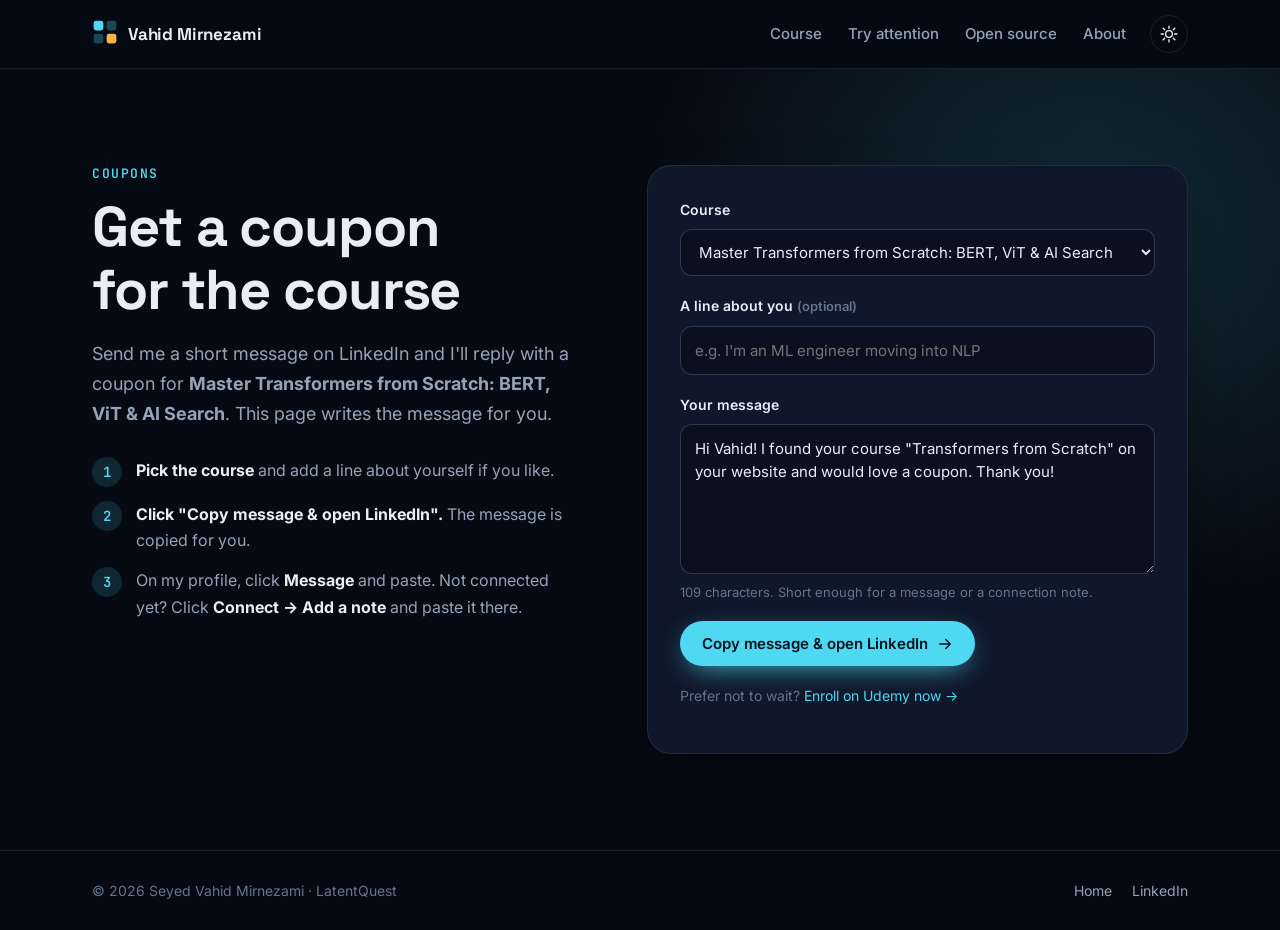
==== coupon/index.html @ b91e7490 "Make courses data-driven, use the referral link, and add a coupon request page" ====
<!doctype html>
<html lang="en" data-theme="dark">
<head>
  <meta charset="utf-8">
  <meta name="viewport" content="width=device-width, initial-scale=1">
  <title>Get a Coupon · Vahid Mirnezami</title>
  <meta name="description" content="Request a coupon for Master Transformers from Scratch: BERT, ViT & AI Search. Send Vahid a quick message on LinkedIn.">
  <link rel="canonical" href="https://seyedvahidmirnezami.github.io/coupon/">
  <meta property="og:type" content="website">
  <meta property="og:url" content="https://seyedvahidmirnezami.github.io/coupon/">
  <meta property="og:title" content="Get a coupon for Transformers from Scratch">
  <meta property="og:description" content="Send a quick message on LinkedIn and get a coupon for the course.">
  <meta property="og:image" content="https://seyedvahidmirnezami.github.io/assets/img/og-cover.jpg">
  <meta name="twitter:card" content="summary_large_image">
  <link rel="icon" href="../assets/img/favicon.svg" type="image/svg+xml">
  <link rel="preconnect" href="https://fonts.googleapis.com">
  <link rel="preconnect" href="https://fonts.gstatic.com" crossorigin>
  <link href="https://fonts.googleapis.com/css2?family=Inter:wght@400;500;600;700&family=JetBrains+Mono:wght@400;600&family=Space+Grotesk:wght@500;600;700&display=swap" rel="stylesheet">
  <link rel="stylesheet" href="../assets/css/style.css">
  <script>
    try {
      const saved = localStorage.getItem("theme");
      if (saved === "light" || saved === "dark") document.documentElement.dataset.theme = saved;
    } catch (e) {}
  </script>
</head>
<body>
  <header class="nav is-scrolled">
    <div class="container nav__inner">
      <a class="brand" href="../" aria-label="Home">
        <span class="brand__mark" aria-hidden="true">
          <svg viewBox="0 0 32 32"><rect x="2" y="2" width="12" height="12" rx="3"/><rect x="18" y="2" width="12" height="12" rx="3" class="dim"/><rect x="2" y="18" width="12" height="12" rx="3" class="dim"/><rect x="18" y="18" width="12" height="12" rx="3" class="hot"/></svg>
        </span>
        <span class="brand__text">Vahid Mirnezami</span>
      </a>
      <nav class="nav__links" aria-label="Primary">
        <a href="../#course">Course</a>
        <a href="../#demo">Try attention</a>
        <a href="../#code">Open source</a>
        <a href="../#about">About</a>
      </nav>
      <div class="nav__actions">
        <button class="icon-btn" id="theme-toggle" type="button" aria-label="Switch color theme">
          <svg class="icon-sun" viewBox="0 0 24 24" aria-hidden="true"><circle cx="12" cy="12" r="4.5"/><path d="M12 1.5v3M12 19.5v3M4.2 4.2l2.1 2.1M17.7 17.7l2.1 2.1M1.5 12h3M19.5 12h3M4.2 19.8l2.1-2.1M17.7 6.3l2.1-2.1"/></svg>
          <svg class="icon-moon" viewBox="0 0 24 24" aria-hidden="true"><path d="M20.5 14.5A8.5 8.5 0 0 1 9.5 3.5a8.5 8.5 0 1 0 11 11z"/></svg>
        </button>
      </div>
    </div>
  </header>

  <main class="coupon">
    <div class="container coupon__inner">
      <div>
        <p class="kicker">Coupons</p>
        <h1>Get a coupon for the course</h1>
        <p class="section__lead">Send me a short message on LinkedIn and I'll reply with a coupon for <strong id="course-name">the course</strong>. This page writes the message for you.</p>
        <ol class="steps">
          <li><span><strong>Pick the course</strong> and add a line about yourself if you like.</span></li>
          <li><span><strong>Click "Copy message &amp; open LinkedIn".</strong> The message is copied for you.</span></li>
          <li><span>On my profile, click <strong>Message</strong> and paste. Not connected yet? Click <strong>Connect → Add a note</strong> and paste it there.</span></li>
        </ol>
      </div>

      <form class="form-card" id="coupon-form" novalidate>
        <div class="field">
          <label for="course">Course</label>
          <select id="course"></select>
        </div>
        <div class="field">
          <label for="about">A line about you <span class="field__hint">(optional)</span></label>
          <input id="about" type="text" maxlength="120" placeholder="e.g. I'm an ML engineer moving into NLP">
        </div>
        <div class="field">
          <label for="message">Your message</label>
          <textarea id="message" spellcheck="true"></textarea>
          <span class="field__hint" id="count"></span>
        </div>
        <div class="form-card__actions">
          <button class="btn btn--primary" type="submit">
            Copy message &amp; open LinkedIn
            <svg viewBox="0 0 24 24" aria-hidden="true"><path d="M5 12h14M13 6l6 6-6 6"/></svg>
          </button>
          <span class="toast" id="toast" role="status" aria-live="polite"></span>
        </div>
        <p class="coupon__alt">Prefer not to wait? <a id="enroll-link" href="#" target="_blank" rel="noopener">Enroll on Udemy now →</a></p>
      </form>
    </div>
  </main>

  <footer class="footer">
    <div class="container footer__inner">
      <p>© <span id="year"></span> Seyed Vahid Mirnezami · LatentQuest</p>
      <nav aria-label="Footer">
        <a href="../">Home</a>
        <a id="footer-linkedin" href="https://www.linkedin.com/in/seyedvahidmirnezami" target="_blank" rel="noopener">LinkedIn</a>
      </nav>
    </div>
  </footer>

  <script src="../assets/data/site.js"></script>
  <script>
    (() => {
      "use strict";
      const SITE = window.SITE;
      const $ = (s) => document.querySelector(s);
      const root = document.documentElement;
      $("#theme-toggle").addEventListener("click", () => {
        const next = root.dataset.theme === "dark" ? "light" : "dark";
        root.dataset.theme = next;
        try { localStorage.setItem("theme", next); } catch (e) {}
      });
      $("#year").textContent = new Date().getFullYear();
      $("#footer-linkedin").href = SITE.owner.linkedin;

      // LinkedIn connection notes are limited to about 200 characters,
      // so the default message stays short enough to fit one.
      const NOTE_LIMIT = 200;
      const live = SITE.courses.filter((c) => c.status !== "soon");
      const params = new URLSearchParams(location.search);
      const initial = live.find((c) => c.slug === params.get("course")) || live.find((c) => c.featured) || live[0];

      const select = $("#course"), about = $("#about"), message = $("#message"), count = $("#count");
      select.innerHTML = live.map((c) => `<option value="${c.slug}">${c.title}</option>`).join("");
      select.value = initial.slug;

      let edited = false;
      const current = () => live.find((c) => c.slug === select.value);
      const compose = () => {
        const c = current();
        const extra = about.value.trim();
        return `Hi ${SITE.owner.firstName}! I found your course "${c.shortTitle || c.title}" on your website and would love a coupon.` +
          (extra ? ` ${extra.replace(/[.!]*$/, ".")}` : "") + " Thank you!";
      };
      const updateCount = () => {
        const n = message.value.length;
        count.textContent = n > NOTE_LIMIT
          ? `${n} characters. That's fine for a message, but too long for a connection note (about ${NOTE_LIMIT}).`
          : `${n} characters. Short enough for a message or a connection note.`;
      };
      const refresh = () => {
        const c = current();
        $("#course-name").textContent = c.title;
        $("#enroll-link").href = c.url;
        if (!edited) message.value = compose();
        updateCount();
      };
      select.addEventListener("change", () => { history.replaceState(null, "", `?course=${select.value}`); refresh(); });
      about.addEventListener("input", refresh);
      message.addEventListener("input", () => { edited = true; updateCount(); });
      refresh();

      $("#coupon-form").addEventListener("submit", async (e) => {
        e.preventDefault();
        const toast = $("#toast");
        // Open LinkedIn first so pop-up blockers treat it as part of the click.
        // ("noopener" would make window.open return null, so detach the opener by hand.)
        const tab = window.open(SITE.owner.linkedin, "_blank");
        if (tab) tab.opener = null;
        try {
          await navigator.clipboard.writeText(message.value);
          toast.textContent = "Copied! Paste it into a LinkedIn message.";
        } catch (err) {
          message.select();
          toast.textContent = "Select the message above and copy it, then paste it on LinkedIn.";
        }
        if (!tab) location.href = SITE.owner.linkedin;
      });
    })();
  </script>
</body>
</html>
---- assets/css/style.css ----
/* ---------- Tokens ---------- */
:root {
  --font-body: "Inter", system-ui, -apple-system, "Segoe UI", sans-serif;
  --font-head: "Space Grotesk", var(--font-body);
  --font-mono: "JetBrains Mono", ui-monospace, SFMono-Regular, Menlo, monospace;

  --radius-sm: 10px;
  --radius: 16px;
  --radius-lg: 24px;
  --container: 1160px;
  --gutter: clamp(16px, 4vw, 32px);
  --ease: cubic-bezier(.2, .7, .2, 1);
}

:root[data-theme="dark"] {
  --bg: #060a13;
  --bg-alt: #0a1020;
  --surface: #0f172a;
  --surface-2: #131d35;
  --border: rgba(148, 163, 184, .14);
  --border-strong: rgba(148, 163, 184, .28);
  --text: #e8eef8;
  --muted: #94a3b8;
  --faint: #64748b;
  --cyan: #4fd8f2;
  --cyan-ink: #04121a;
  --amber: #f6b445;
  --violet: #a78bfa;
  --cell-low: #0f1b33;
  --shadow: 0 20px 60px -20px rgba(0, 0, 0, .65);
  --glow-a: rgba(79, 216, 242, .16);
  --glow-b: rgba(246, 180, 69, .10);
  color-scheme: dark;
}

:root[data-theme="light"] {
  --bg: #f6f8fc;
  --bg-alt: #eef2f9;
  --surface: #ffffff;
  --surface-2: #f3f6fb;
  --border: rgba(15, 23, 42, .10);
  --border-strong: rgba(15, 23, 42, .20);
  --text: #0b1220;
  --muted: #475569;
  --faint: #64748b;
  --cyan: #0b8fb3;
  --cyan-ink: #ffffff;
  --amber: #b86e00;
  --violet: #6d4fd8;
  --cell-low: #e6edf7;
  --shadow: 0 20px 50px -24px rgba(15, 23, 42, .25);
  --glow-a: rgba(11, 143, 179, .12);
  --glow-b: rgba(184, 110, 0, .08);
  color-scheme: light;
}

/* ---------- Base ---------- */
*, *::before, *::after { box-sizing: border-box; }
html { scroll-behavior: smooth; scroll-padding-top: 80px; -webkit-text-size-adjust: 100%; }
body {
  margin: 0;
  background: var(--bg);
  color: var(--text);
  font: 400 16px/1.65 var(--font-body);
  -webkit-font-smoothing: antialiased;
  overflow-x: hidden;
}
img { max-width: 100%; display: block; }
a { color: var(--cyan); text-decoration: none; }
a:hover { text-decoration: underline; text-underline-offset: 3px; }
h1, h2, h3 { font-family: var(--font-head); letter-spacing: -.02em; line-height: 1.12; margin: 0; }
p { margin: 0 0 1em; }
code { font-family: var(--font-mono); font-size: .88em; padding: .1em .35em; border-radius: 6px; background: var(--surface-2); border: 1px solid var(--border); }
:focus-visible { outline: 2px solid var(--cyan); outline-offset: 3px; border-radius: 6px; }

.container { width: 100%; max-width: var(--container); margin: 0 auto; padding: 0 var(--gutter); }
.skip-link { position: absolute; left: -999px; top: 8px; background: var(--surface); padding: 8px 14px; border-radius: 8px; z-index: 100; }
.skip-link:focus { left: 8px; }

/* ---------- Buttons ---------- */
.btn {
  display: inline-flex; align-items: center; gap: .55em;
  padding: .82em 1.35em; border-radius: 999px;
  font: 600 15px/1 var(--font-body); white-space: nowrap;
  border: 1px solid transparent; cursor: pointer;
  transition: transform .2s var(--ease), box-shadow .2s var(--ease), background .2s, border-color .2s;
}
.btn:hover { text-decoration: none; transform: translateY(-1px); }
.btn svg { width: 18px; height: 18px; fill: none; stroke: currentColor; stroke-width: 2; stroke-linecap: round; stroke-linejoin: round; }
.btn--primary { background: var(--cyan); color: var(--cyan-ink); box-shadow: 0 8px 28px -10px var(--cyan); }
.btn--primary:hover { box-shadow: 0 12px 34px -10px var(--cyan); }
.btn--ghost { color: var(--text); border-color: var(--border-strong); background: color-mix(in srgb, var(--surface) 60%, transparent); }
.btn--ghost:hover { border-color: var(--cyan); }
.btn--sm { padding: .6em 1.05em; font-size: 14px; }

.icon-btn {
  width: 38px; height: 38px; display: grid; place-items: center;
  border-radius: 50%; border: 1px solid var(--border); background: transparent; color: var(--text); cursor: pointer;
}
.icon-btn:hover { border-color: var(--border-strong); }
.icon-btn svg { width: 18px; height: 18px; fill: none; stroke: currentColor; stroke-width: 1.8; stroke-linecap: round; }
:root[data-theme="dark"] .icon-moon, :root[data-theme="light"] .icon-sun { display: none; }

/* ---------- Nav ---------- */
.nav {
  position: sticky; top: 0; z-index: 50;
  backdrop-filter: saturate(160%) blur(14px); -webkit-backdrop-filter: saturate(160%) blur(14px);
  background: color-mix(in srgb, var(--bg) 72%, transparent);
  border-bottom: 1px solid transparent; transition: border-color .3s;
}
.nav.is-scrolled { border-bottom-color: var(--border); }
.nav__inner { display: flex; align-items: center; gap: 24px; height: 68px; }
.brand { display: flex; align-items: center; gap: 10px; color: var(--text); font: 700 17px var(--font-head); letter-spacing: -.01em; }
.brand:hover { text-decoration: none; }
.brand__mark svg { width: 26px; height: 26px; fill: var(--cyan); }
.brand__mark .dim { fill: color-mix(in srgb, var(--cyan) 30%, transparent); }
.brand__mark .hot { fill: var(--amber); }
.nav__links { display: flex; gap: 26px; margin-left: auto; }
.nav__links a { color: var(--muted); font-size: 15px; font-weight: 500; }
.nav__links a:hover { color: var(--text); text-decoration: none; }
.nav__actions { display: flex; align-items: center; gap: 12px; }

/* ---------- Hero ---------- */
.hero { position: relative; padding: clamp(56px, 9vw, 120px) 0 clamp(64px, 9vw, 112px); overflow: hidden; }
.hero__canvas { position: absolute; inset: 0; width: 100%; height: 100%; opacity: .55; mask-image: radial-gradient(ellipse 80% 75% at 70% 40%, #000 30%, transparent 75%); -webkit-mask-image: radial-gradient(ellipse 80% 75% at 70% 40%, #000 30%, transparent 75%); }
.hero__glow { position: absolute; inset: -20% -10% auto auto; width: 70%; height: 120%; background: radial-gradient(closest-side, var(--glow-a), transparent), radial-gradient(closest-side at 30% 70%, var(--glow-b), transparent); pointer-events: none; }
.hero__inner { position: relative; display: grid; grid-template-columns: 1.25fr .85fr; gap: clamp(32px, 5vw, 64px); align-items: center; }
.eyebrow { display: inline-flex; align-items: center; gap: 10px; font-size: 14px; font-weight: 500; color: var(--muted); padding: 6px 14px 6px 10px; border: 1px solid var(--border); border-radius: 999px; background: color-mix(in srgb, var(--surface) 70%, transparent); margin-bottom: 26px; }
.dot { width: 8px; height: 8px; border-radius: 50%; background: var(--amber); box-shadow: 0 0 0 4px color-mix(in srgb, var(--amber) 22%, transparent); }
.hero h1 { font-size: clamp(44px, 7vw, 84px); font-weight: 700; margin-bottom: 24px; }
.grad { background: linear-gradient(100deg, var(--cyan) 10%, var(--amber) 95%); -webkit-background-clip: text; background-clip: text; color: transparent; }
.lead { font-size: clamp(17px, 1.6vw, 20px); color: var(--muted); max-width: 40ch; margin-bottom: 34px; }
.hero__ctas { display: flex; flex-wrap: wrap; gap: 14px; }
.hero__ctas--center { justify-content: center; }
.hero__facts { list-style: none; padding: 0; margin: 44px 0 0; display: flex; flex-wrap: wrap; gap: 14px 36px; }
.hero__facts li { display: flex; flex-direction: column; }
.hero__facts strong { font: 600 17px var(--font-head); }
.hero__facts span { font-size: 14px; color: var(--faint); }

.hero__card {
  background: color-mix(in srgb, var(--surface) 82%, transparent);
  border: 1px solid var(--border); border-radius: var(--radius-lg);
  padding: 24px; box-shadow: var(--shadow); backdrop-filter: blur(10px);
}
.profile { display: flex; align-items: center; gap: 16px; }
.profile__photo { width: 72px; height: 72px; border-radius: 50%; object-fit: cover; border: 2px solid var(--border-strong); }
.profile__name { font: 600 18px var(--font-head); margin: 0; }
.profile__role { font-size: 14px; color: var(--muted); margin: 2px 0 0; }
.mini-matrix { margin: 22px 0; padding: 16px; border-radius: var(--radius); background: var(--bg-alt); border: 1px solid var(--border); }
.mini-matrix__label { font: 500 12.5px var(--font-mono); color: var(--faint); margin-bottom: 12px; }
.mini-matrix__grid { display: grid; grid-template-columns: auto repeat(3, 1fr); gap: 6px; align-items: center; }
.mm-head { font: 500 12px var(--font-mono); color: var(--muted); text-align: center; }
.mm-row { font: 500 12px var(--font-mono); color: var(--muted); text-align: right; padding-right: 6px; }
.mm-cell { aspect-ratio: 1.6; border-radius: 8px; display: grid; place-items: center; font: 600 13px var(--font-mono); transition: background .6s var(--ease), color .6s; }
.profile__links { display: flex; gap: 10px; }
.profile__links a { flex: 1; display: inline-flex; justify-content: center; align-items: center; gap: 8px; padding: 10px; border-radius: 12px; border: 1px solid var(--border); color: var(--text); font-weight: 500; font-size: 14px; }
.profile__links a:hover { border-color: var(--cyan); text-decoration: none; }
.profile__links svg { width: 16px; height: 16px; fill: currentColor; }

/* ---------- Sections ---------- */
.section { padding: clamp(72px, 10vw, 120px) 0; }
.section--alt { background: var(--bg-alt); border-block: 1px solid var(--border); }
.section__head { max-width: 760px; margin-bottom: 48px; }
.kicker { font: 600 13px var(--font-mono); letter-spacing: .12em; text-transform: uppercase; color: var(--cyan); margin-bottom: 14px; }
.section h2 { font-size: clamp(30px, 4vw, 46px); margin-bottom: 18px; }
.section__lead { color: var(--muted); font-size: 18px; }

/* Pillars */
.pillars { display: grid; grid-template-columns: repeat(3, 1fr); gap: 20px; margin-bottom: 48px; }
.pillar { background: var(--surface); border: 1px solid var(--border); border-radius: var(--radius); padding: 28px; transition: transform .3s var(--ease), border-color .3s; }
.pillar:hover { transform: translateY(-3px); border-color: var(--border-strong); }
.pillar h3 { font-size: 20px; margin: 18px 0 10px; }
.pillar p { color: var(--muted); margin: 0; font-size: 15.5px; }
.pillar__icon { width: 46px; height: 46px; border-radius: 12px; display: grid; place-items: center; }
.pillar__icon svg { width: 22px; height: 22px; fill: none; stroke: currentColor; stroke-width: 2; stroke-linecap: round; stroke-linejoin: round; }
.pillar__icon--cyan { color: var(--cyan); background: color-mix(in srgb, var(--cyan) 14%, transparent); }
.pillar__icon--amber { color: var(--amber); background: color-mix(in srgb, var(--amber) 14%, transparent); }
.pillar__icon--violet { color: var(--violet); background: color-mix(in srgb, var(--violet) 14%, transparent); }

/* Syllabus */
.syllabus { background: var(--surface); border: 1px solid var(--border); border-radius: var(--radius-lg); padding: clamp(18px, 3vw, 32px); }
.syllabus__tabs { display: flex; flex-wrap: wrap; gap: 8px; margin-bottom: 24px; }
.tab { padding: 9px 16px; border-radius: 999px; border: 1px solid var(--border); background: transparent; color: var(--muted); font: 500 14px var(--font-body); cursor: pointer; transition: all .2s; }
.tab:hover { color: var(--text); border-color: var(--border-strong); }
.tab[aria-selected="true"] { background: var(--text); color: var(--bg); border-color: var(--text); }
.tab small { opacity: .65; margin-left: 4px; font-family: var(--font-mono); }
.syllabus__list { list-style: none; margin: 0; padding: 0; display: grid; grid-template-columns: repeat(2, 1fr); gap: 10px; }
.lesson { display: flex; gap: 14px; align-items: center; padding: 14px 16px; border-radius: 12px; background: var(--surface-2); border: 1px solid var(--border); animation: fadeUp .35s var(--ease) both; }
.lesson__num { flex: none; width: 38px; height: 38px; border-radius: 10px; display: grid; place-items: center; font: 600 14px var(--font-mono); color: var(--cyan); background: color-mix(in srgb, var(--cyan) 12%, transparent); }
.lesson__title { font-weight: 500; font-size: 15.5px; line-height: 1.35; }
.lesson__tag { margin-left: auto; flex: none; font: 500 11.5px var(--font-mono); color: var(--amber); border: 1px solid color-mix(in srgb, var(--amber) 40%, transparent); padding: 3px 8px; border-radius: 999px; }
.lesson__tag:hover { text-decoration: none; background: color-mix(in srgb, var(--amber) 14%, transparent); }

.course-cta { margin-top: 28px; display: flex; align-items: center; justify-content: space-between; gap: 24px; padding: 28px 32px; border-radius: var(--radius-lg); border: 1px solid var(--border); background: linear-gradient(110deg, color-mix(in srgb, var(--cyan) 12%, var(--surface)), color-mix(in srgb, var(--amber) 10%, var(--surface))); }
.course-cta__title { font: 600 20px var(--font-head); margin: 0 0 4px; }
.course-cta__sub { color: var(--muted); margin: 0; }

/* Demo */
.demo { background: var(--surface); border: 1px solid var(--border); border-radius: var(--radius-lg); padding: clamp(18px, 3vw, 32px); box-shadow: var(--shadow); }
.demo__controls { display: flex; flex-wrap: wrap; align-items: center; justify-content: space-between; gap: 14px; margin-bottom: 24px; }
.segmented { display: inline-flex; padding: 4px; border-radius: 999px; background: var(--surface-2); border: 1px solid var(--border); }
.segmented button { border: 0; background: transparent; color: var(--muted); padding: 8px 14px; border-radius: 999px; font: 500 13.5px var(--font-mono); cursor: pointer; }
.segmented button[aria-checked="true"] { background: var(--surface); color: var(--text); box-shadow: 0 1px 3px rgba(0, 0, 0, .25); }
.demo__hint { margin: 0; color: var(--faint); font-size: 14px; }
.demo__words { display: flex; flex-wrap: wrap; gap: 12px; margin-bottom: 26px; }
.word { font: 600 clamp(20px, 3vw, 28px) var(--font-head); padding: 10px 26px; border-radius: 14px; border: 1px solid var(--border); background: var(--surface-2); color: var(--muted); cursor: pointer; transition: all .2s var(--ease); }
.word:hover { color: var(--text); border-color: var(--border-strong); }
.word[aria-checked="true"] { color: var(--cyan-ink); background: var(--cyan); border-color: var(--cyan); box-shadow: 0 10px 30px -12px var(--cyan); }
.demo__grid { display: grid; grid-template-columns: 1.1fr 1fr 1.1fr; gap: 16px; }
.panel { background: var(--bg-alt); border: 1px solid var(--border); border-radius: var(--radius); padding: 20px; min-width: 0; }
.panel__title { font-weight: 600; margin-bottom: 16px; }
.panel__note { font-size: 13px; color: var(--faint); margin: 14px 0 0; }
.hl { color: var(--cyan); }
.bar { display: grid; grid-template-columns: 52px 1fr 52px; gap: 10px; align-items: center; margin-bottom: 12px; font-size: 14px; }
.bar__label { font-family: var(--font-mono); color: var(--muted); }
.bar__track { height: 12px; border-radius: 999px; background: var(--cell-low); overflow: hidden; }
.bar__fill { height: 100%; border-radius: inherit; background: linear-gradient(90deg, var(--cyan), var(--amber)); transition: width .6s var(--ease); }
.bar__val { font: 600 14px var(--font-mono); text-align: right; }
.matrix { display: grid; grid-template-columns: auto repeat(3, 1fr); gap: 5px; align-items: center; }
.matrix .mm-cell { aspect-ratio: auto; height: 44px; cursor: pointer; }
.matrix .mm-cell.is-row { outline: 2px solid var(--cyan); outline-offset: 1px; }
.vecs { display: grid; gap: 14px; }
.vec__label { font-size: 13px; color: var(--faint); margin-bottom: 6px; }
.vec__cells { display: grid; grid-template-columns: repeat(4, 1fr); gap: 5px; }
.vec__cells--3 { grid-template-columns: repeat(3, 1fr); }
.vcell { padding: 8px 4px; border-radius: 8px; text-align: center; font: 600 13.5px var(--font-mono); background: var(--surface-2); border: 1px solid var(--border); transition: background .5s; }

/* Repos */
.repos { display: grid; grid-template-columns: repeat(2, 1fr); gap: 20px; }
.repo { position: relative; display: flex; flex-direction: column; background: var(--surface); border: 1px solid var(--border); border-radius: var(--radius); padding: 26px; transition: transform .3s var(--ease), border-color .3s, box-shadow .3s; color: inherit; }
.repo:hover { transform: translateY(-3px); border-color: color-mix(in srgb, var(--cyan) 50%, var(--border)); box-shadow: var(--shadow); text-decoration: none; }
.repo__top { display: flex; align-items: center; gap: 10px; margin-bottom: 12px; }
.repo__top svg { width: 20px; height: 20px; fill: var(--muted); flex: none; }
.repo__name { font: 600 18px var(--font-head); color: var(--text); word-break: break-word; }
.repo__session { margin-left: auto; flex: none; font: 500 12px var(--font-mono); color: var(--amber); }
.repo__desc { color: var(--muted); font-size: 15.5px; flex: 1; }
.repo__meta { display: flex; flex-wrap: wrap; align-items: center; gap: 8px 18px; font-size: 13.5px; color: var(--faint); margin-top: 6px; }
.repo__meta span { display: inline-flex; align-items: center; gap: 6px; }
.repo__meta svg { width: 15px; height: 15px; fill: currentColor; }
.lang-dot { width: 10px; height: 10px; border-radius: 50%; background: #3572a5; }
.lang-dot--nb { background: #da5b0b; }
.repo__tags { display: flex; flex-wrap: wrap; gap: 6px; margin-top: 14px; }
.repo__tags span { font: 500 12px var(--font-mono); padding: 3px 9px; border-radius: 999px; color: var(--cyan); background: color-mix(in srgb, var(--cyan) 10%, transparent); }

/* About */
.about { display: grid; grid-template-columns: 1.2fr .9fr; gap: clamp(32px, 6vw, 80px); }
.about__text p { color: var(--muted); font-size: 17px; }
.about__text h2 { margin-bottom: 22px; }
.chips { list-style: none; padding: 0; margin: 26px 0 0; display: flex; flex-wrap: wrap; gap: 8px; }
.chips li { font-size: 14px; padding: 6px 13px; border-radius: 999px; border: 1px solid var(--border); background: var(--surface); }
.person { display: flex; gap: 16px; padding: 22px; margin-bottom: 16px; background: var(--surface); border: 1px solid var(--border); border-radius: var(--radius); }
.person img { width: 56px; height: 56px; border-radius: 50%; object-fit: cover; flex: none; }
.person h3 { font-size: 17.5px; }
.person__role { color: var(--cyan); font-size: 14px; font-weight: 500; margin: 2px 0 8px; }
.person p:not(.person__role) { color: var(--muted); font-size: 15px; margin-bottom: 10px; }
.person__links { display: flex; flex-wrap: wrap; gap: 14px; font-size: 14px; font-weight: 500; }

/* Final CTA + footer */
.final { position: relative; overflow: hidden; }
.final::before { content: ""; position: absolute; inset: 0; background: radial-gradient(ellipse 60% 70% at 50% 100%, var(--glow-a), transparent 70%); pointer-events: none; }
.final__inner { position: relative; text-align: center; max-width: 760px; }
.final h2 { font-size: clamp(32px, 5vw, 56px); }
.final p { color: var(--muted); font-size: 18px; margin-bottom: 32px; }
.footer { border-top: 1px solid var(--border); padding: 28px 0; font-size: 14px; color: var(--faint); }
.footer__inner { display: flex; flex-wrap: wrap; justify-content: space-between; gap: 12px; }
.footer p { margin: 0; }
.footer nav { display: flex; gap: 20px; }
.footer a { color: var(--muted); }

/* ---------- Motion ---------- */
.reveal { opacity: 0; transform: translateY(18px); transition: opacity .7s var(--ease), transform .7s var(--ease); }
.reveal.is-visible { opacity: 1; transform: none; }
@keyframes fadeUp { from { opacity: 0; transform: translateY(8px); } to { opacity: 1; transform: none; } }
@media (prefers-reduced-motion: reduce) {
  html { scroll-behavior: auto; }
  *, *::before, *::after { animation: none !important; transition: none !important; }
  .reveal { opacity: 1; transform: none; }
}

/* ---------- Responsive ---------- */
@media (max-width: 980px) {
  .hero__inner, .about { grid-template-columns: 1fr; }
  .hero__card { max-width: 520px; }
  .pillars { grid-template-columns: 1fr; }
  .demo__grid { grid-template-columns: 1fr 1fr; }
  .demo__grid .panel:last-child { grid-column: 1 / -1; }
}
@media (max-width: 760px) {
  .nav__links { display: none; }
  .nav__actions { margin-left: auto; }
  .syllabus__list, .repos, .demo__grid { grid-template-columns: 1fr; }
  .course-cta { flex-direction: column; align-items: flex-start; padding: 24px; }
  .lead { max-width: none; }
  .word { padding: 8px 18px; }
}
@media (max-width: 420px) {
  .hero__ctas .btn { width: 100%; justify-content: center; }
  .lesson__tag { display: none; }
}

/* ---------- Fixes ---------- */
[hidden] { display: none !important; }
.hero__inner > *, .demo__grid > *, .about > * { min-width: 0; }
.bar__track, .bar__fill { display: block; }
.about__text .kicker { color: var(--cyan); }
.hero h1 { font-size: clamp(40px, 5.6vw, 70px); }
.hero h1 .grad { white-space: nowrap; }
.eyebrow { flex-wrap: wrap; max-width: 100%; }
.hero__canvas {
  opacity: .5;
  mask-image: radial-gradient(ellipse 55% 80% at 88% 45%, #000 25%, transparent 72%);
  -webkit-mask-image: radial-gradient(ellipse 55% 80% at 88% 45%, #000 25%, transparent 72%);
}
@media (max-width: 760px) {
  .hero__canvas { opacity: .22; }
  .eyebrow { font-size: 13px; }
  .hero__facts { gap: 14px 24px; }
  .btn { white-space: normal; }
  .profile__role { font-size: 13px; }
}
.eyebrow { flex-wrap: nowrap; align-items: flex-start; }
.eyebrow .dot { flex: none; margin-top: 6px; }
@media (max-width: 760px) {
  .segmented { display: flex; width: 100%; }
  .segmented button { flex: 1; white-space: nowrap; font-size: 12px; padding: 8px 6px; }
}

h1, h2, h3 { text-wrap: balance; }
.lead, .section__lead, .about__text p { text-wrap: pretty; }

/* ---------- Multi-course + coupon ---------- */
.hero__coupon { margin: 18px 0 0; font-size: 15px; color: var(--muted); }
.hero__coupon a { font-weight: 600; }
.course-cta__actions { display: flex; flex-wrap: wrap; gap: 12px; }
.course-grid { display: grid; grid-template-columns: repeat(auto-fill, minmax(320px, 1fr)); gap: 20px; }
.course-card { display: flex; flex-direction: column; overflow: hidden; background: var(--surface); border: 1px solid var(--border); border-radius: var(--radius); transition: transform .3s var(--ease), border-color .3s; }
.course-card:hover { transform: translateY(-3px); border-color: var(--border-strong); }
.course-card__img { aspect-ratio: 1200 / 630; object-fit: cover; width: 100%; border-bottom: 1px solid var(--border); }
.course-card__body { display: flex; flex-direction: column; gap: 10px; padding: 22px; flex: 1; }
.course-card__body h3 { font-size: 20px; }
.course-card__tagline { color: var(--muted); margin: 0; font-size: 15px; flex: 1; }
.course-card__status { margin: 0; font: 600 12px var(--font-mono); text-transform: uppercase; letter-spacing: .08em; color: var(--cyan); }
.course-card__status--soon { color: var(--amber); }
.course-card__actions { display: flex; flex-wrap: wrap; gap: 10px; margin-top: 8px; }

/* Coupon page */
.coupon { min-height: calc(100vh - 68px - 86px); padding: clamp(48px, 8vw, 96px) 0; position: relative; overflow: hidden; }
.coupon::before { content: ""; position: absolute; inset: -30% -20% auto auto; width: 70%; height: 100%; background: radial-gradient(closest-side, var(--glow-a), transparent); pointer-events: none; }
.coupon__inner { position: relative; display: grid; grid-template-columns: 1fr 1.1fr; gap: clamp(32px, 5vw, 64px); align-items: start; }
.coupon h1 { font-size: clamp(36px, 5vw, 56px); margin-bottom: 18px; }
.steps { list-style: none; counter-reset: step; padding: 0; margin: 28px 0 0; display: grid; gap: 14px; }
.steps li { counter-increment: step; display: flex; gap: 14px; align-items: flex-start; color: var(--muted); }
.steps li::before { content: counter(step); flex: none; width: 30px; height: 30px; border-radius: 50%; display: grid; place-items: center; font: 600 14px var(--font-mono); color: var(--cyan); background: color-mix(in srgb, var(--cyan) 14%, transparent); }
.steps strong { color: var(--text); }
.form-card { background: var(--surface); border: 1px solid var(--border); border-radius: var(--radius-lg); padding: clamp(20px, 3vw, 32px); box-shadow: var(--shadow); }
.field { display: grid; gap: 8px; margin-bottom: 18px; }
.field label { font-weight: 600; font-size: 14px; }
.field select, .field input, .field textarea {
  width: 100%; font: 400 15px/1.55 var(--font-body); color: var(--text);
  background: var(--bg-alt); border: 1px solid var(--border-strong); border-radius: 12px; padding: 12px 14px;
}
.field textarea { min-height: 150px; resize: vertical; }
.field select:focus, .field input:focus, .field textarea:focus { outline: 2px solid var(--cyan); outline-offset: 1px; border-color: transparent; }
.field__hint { font-size: 13px; color: var(--faint); }
.form-card__actions { display: flex; flex-wrap: wrap; gap: 12px; align-items: center; }
.toast { font-size: 14px; color: var(--cyan); font-weight: 500; }
.coupon__alt { margin-top: 18px; font-size: 14px; color: var(--faint); }
@media (max-width: 860px) { .coupon__inner { grid-template-columns: 1fr; } }
@media (max-width: 420px) { .course-grid { grid-template-columns: 1fr; } .form-card__actions .btn { width: 100%; justify-content: center; } }
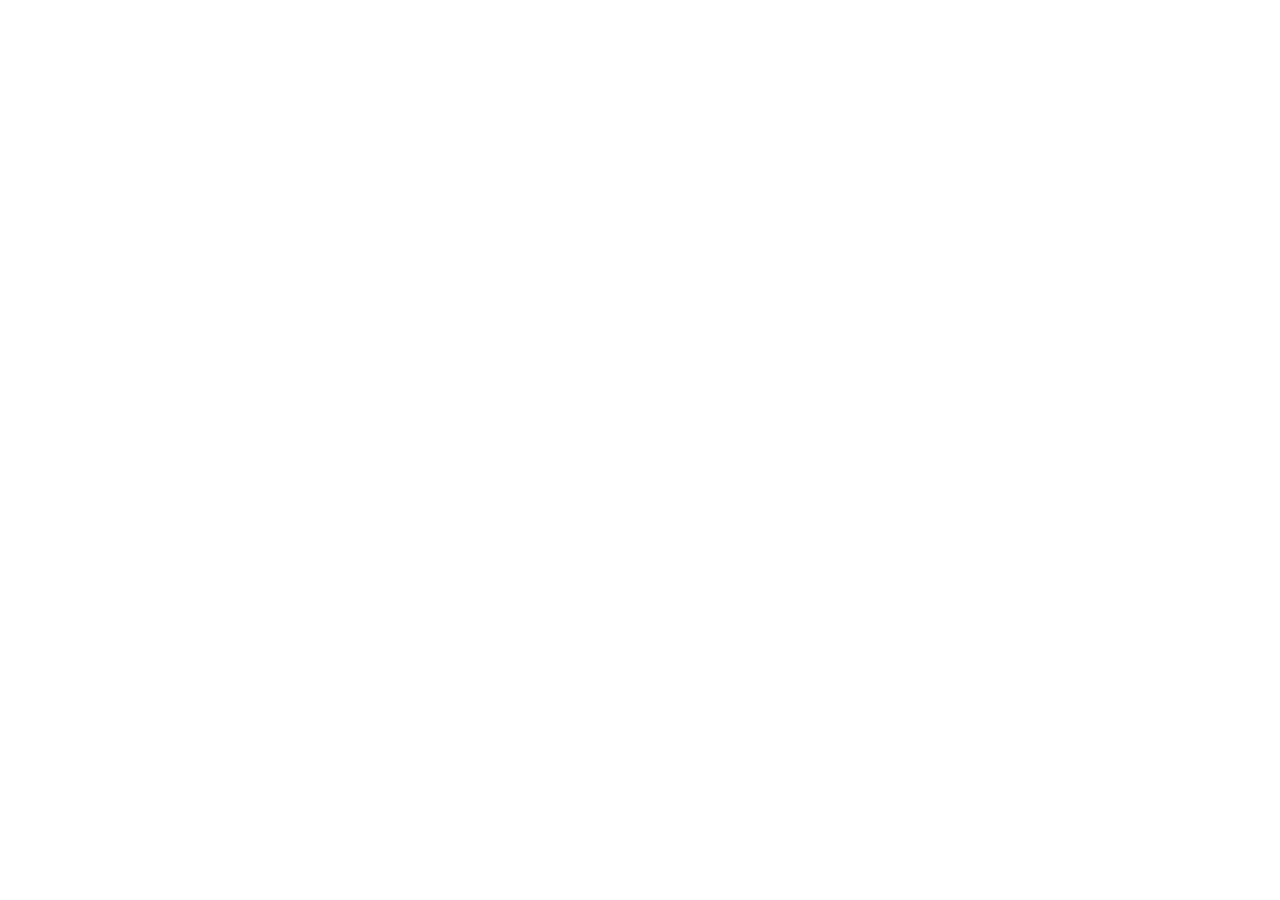
==== commit aedef6fb: "Turn the site into a personal portfolio and move course pages to LatentQuest" ====
--- a/coupon/index.html
+++ b/coupon/index.html
@@ -1,171 +1,17 @@
 <!doctype html>
-<html lang="en" data-theme="dark">
+<html lang="en">
 <head>
   <meta charset="utf-8">
   <meta name="viewport" content="width=device-width, initial-scale=1">
-  <title>Get a Coupon · Vahid Mirnezami</title>
-  <meta name="description" content="Request a coupon for Master Transformers from Scratch: BERT, ViT & AI Search. Send Vahid a quick message on LinkedIn.">
-  <link rel="canonical" href="https://seyedvahidmirnezami.github.io/coupon/">
-  <meta property="og:type" content="website">
-  <meta property="og:url" content="https://seyedvahidmirnezami.github.io/coupon/">
-  <meta property="og:title" content="Get a coupon for Transformers from Scratch">
-  <meta property="og:description" content="Send a quick message on LinkedIn and get a coupon for the course.">
-  <meta property="og:image" content="https://seyedvahidmirnezami.github.io/assets/img/og-cover.jpg">
-  <meta name="twitter:card" content="summary_large_image">
-  <link rel="icon" href="../assets/img/favicon.svg" type="image/svg+xml">
-  <link rel="preconnect" href="https://fonts.googleapis.com">
-  <link rel="preconnect" href="https://fonts.gstatic.com" crossorigin>
-  <link href="https://fonts.googleapis.com/css2?family=Inter:wght@400;500;600;700&family=JetBrains+Mono:wght@400;600&family=Space+Grotesk:wght@500;600;700&display=swap" rel="stylesheet">
-  <link rel="stylesheet" href="../assets/css/style.css">
-  <script>
-    try {
-      const saved = localStorage.getItem("theme");
-      if (saved === "light" || saved === "dark") document.documentElement.dataset.theme = saved;
-    } catch (e) {}
-  </script>
+  <title>Get a Coupon · LatentQuest</title>
+  <!-- Coupons moved to the LatentQuest site. Keep this page so links already shared still work. -->
+  <link rel="canonical" href="https://latentquest.github.io/coupon/">
+  <meta name="robots" content="noindex">
+  <meta http-equiv="refresh" content="0; url=https://latentquest.github.io/coupon/">
+  <script>location.replace("https://latentquest.github.io/coupon/" + location.search);</script>
+  <style>body{margin:0;min-height:100vh;display:grid;place-items:center;background:#060a13;color:#e8eef8;font:16px/1.6 system-ui,sans-serif;text-align:center;padding:16px}a{color:#4fd8f2}</style>
 </head>
 <body>
-  <header class="nav is-scrolled">
-    <div class="container nav__inner">
-      <a class="brand" href="../" aria-label="Home">
-        <span class="brand__mark" aria-hidden="true">
-          <svg viewBox="0 0 32 32"><rect x="2" y="2" width="12" height="12" rx="3"/><rect x="18" y="2" width="12" height="12" rx="3" class="dim"/><rect x="2" y="18" width="12" height="12" rx="3" class="dim"/><rect x="18" y="18" width="12" height="12" rx="3" class="hot"/></svg>
-        </span>
-        <span class="brand__text">Vahid Mirnezami</span>
-      </a>
-      <nav class="nav__links" aria-label="Primary">
-        <a href="../#course">Course</a>
-        <a href="../#demo">Try attention</a>
-        <a href="../#code">Open source</a>
-        <a href="../#about">About</a>
-      </nav>
-      <div class="nav__actions">
-        <button class="icon-btn" id="theme-toggle" type="button" aria-label="Switch color theme">
-          <svg class="icon-sun" viewBox="0 0 24 24" aria-hidden="true"><circle cx="12" cy="12" r="4.5"/><path d="M12 1.5v3M12 19.5v3M4.2 4.2l2.1 2.1M17.7 17.7l2.1 2.1M1.5 12h3M19.5 12h3M4.2 19.8l2.1-2.1M17.7 6.3l2.1-2.1"/></svg>
-          <svg class="icon-moon" viewBox="0 0 24 24" aria-hidden="true"><path d="M20.5 14.5A8.5 8.5 0 0 1 9.5 3.5a8.5 8.5 0 1 0 11 11z"/></svg>
-        </button>
-      </div>
-    </div>
-  </header>
-
-  <main class="coupon">
-    <div class="container coupon__inner">
-      <div>
-        <p class="kicker">Coupons</p>
-        <h1>Get a coupon for the course</h1>
-        <p class="section__lead">Send me a short message on LinkedIn and I'll reply with a coupon for <strong id="course-name">the course</strong>. This page writes the message for you.</p>
-        <ol class="steps">
-          <li><span><strong>Pick the course</strong> and add a line about yourself if you like.</span></li>
-          <li><span><strong>Click "Copy message &amp; open LinkedIn".</strong> The message is copied for you.</span></li>
-          <li><span>On my profile, click <strong>Message</strong> and paste. Not connected yet? Click <strong>Connect → Add a note</strong> and paste it there.</span></li>
-        </ol>
-      </div>
-
-      <form class="form-card" id="coupon-form" novalidate>
-        <div class="field">
-          <label for="course">Course</label>
-          <select id="course"></select>
-        </div>
-        <div class="field">
-          <label for="about">A line about you <span class="field__hint">(optional)</span></label>
-          <input id="about" type="text" maxlength="120" placeholder="e.g. I'm an ML engineer moving into NLP">
-        </div>
-        <div class="field">
-          <label for="message">Your message</label>
-          <textarea id="message" spellcheck="true"></textarea>
-          <span class="field__hint" id="count"></span>
-        </div>
-        <div class="form-card__actions">
-          <button class="btn btn--primary" type="submit">
-            Copy message &amp; open LinkedIn
-            <svg viewBox="0 0 24 24" aria-hidden="true"><path d="M5 12h14M13 6l6 6-6 6"/></svg>
-          </button>
-          <span class="toast" id="toast" role="status" aria-live="polite"></span>
-        </div>
-        <p class="coupon__alt">Prefer not to wait? <a id="enroll-link" href="#" target="_blank" rel="noopener">Enroll on Udemy now →</a></p>
-      </form>
-    </div>
-  </main>
-
-  <footer class="footer">
-    <div class="container footer__inner">
-      <p>© <span id="year"></span> Seyed Vahid Mirnezami · LatentQuest</p>
-      <nav aria-label="Footer">
-        <a href="../">Home</a>
-        <a id="footer-linkedin" href="https://www.linkedin.com/in/seyedvahidmirnezami" target="_blank" rel="noopener">LinkedIn</a>
-      </nav>
-    </div>
-  </footer>
-
-  <script src="../assets/data/site.js"></script>
-  <script>
-    (() => {
-      "use strict";
-      const SITE = window.SITE;
-      const $ = (s) => document.querySelector(s);
-      const root = document.documentElement;
-      $("#theme-toggle").addEventListener("click", () => {
-        const next = root.dataset.theme === "dark" ? "light" : "dark";
-        root.dataset.theme = next;
-        try { localStorage.setItem("theme", next); } catch (e) {}
-      });
-      $("#year").textContent = new Date().getFullYear();
-      $("#footer-linkedin").href = SITE.owner.linkedin;
-
-      // LinkedIn connection notes are limited to about 200 characters,
-      // so the default message stays short enough to fit one.
-      const NOTE_LIMIT = 200;
-      const live = SITE.courses.filter((c) => c.status !== "soon");
-      const params = new URLSearchParams(location.search);
-      const initial = live.find((c) => c.slug === params.get("course")) || live.find((c) => c.featured) || live[0];
-
-      const select = $("#course"), about = $("#about"), message = $("#message"), count = $("#count");
-      select.innerHTML = live.map((c) => `<option value="${c.slug}">${c.title}</option>`).join("");
-      select.value = initial.slug;
-
-      let edited = false;
-      const current = () => live.find((c) => c.slug === select.value);
-      const compose = () => {
-        const c = current();
-        const extra = about.value.trim();
-        return `Hi ${SITE.owner.firstName}! I found your course "${c.shortTitle || c.title}" on your website and would love a coupon.` +
-          (extra ? ` ${extra.replace(/[.!]*$/, ".")}` : "") + " Thank you!";
-      };
-      const updateCount = () => {
-        const n = message.value.length;
-        count.textContent = n > NOTE_LIMIT
-          ? `${n} characters. That's fine for a message, but too long for a connection note (about ${NOTE_LIMIT}).`
-          : `${n} characters. Short enough for a message or a connection note.`;
-      };
-      const refresh = () => {
-        const c = current();
-        $("#course-name").textContent = c.title;
-        $("#enroll-link").href = c.url;
-        if (!edited) message.value = compose();
-        updateCount();
-      };
-      select.addEventListener("change", () => { history.replaceState(null, "", `?course=${select.value}`); refresh(); });
-      about.addEventListener("input", refresh);
-      message.addEventListener("input", () => { edited = true; updateCount(); });
-      refresh();
-
-      $("#coupon-form").addEventListener("submit", async (e) => {
-        e.preventDefault();
-        const toast = $("#toast");
-        // Open LinkedIn first so pop-up blockers treat it as part of the click.
-        // ("noopener" would make window.open return null, so detach the opener by hand.)
-        const tab = window.open(SITE.owner.linkedin, "_blank");
-        if (tab) tab.opener = null;
-        try {
-          await navigator.clipboard.writeText(message.value);
-          toast.textContent = "Copied! Paste it into a LinkedIn message.";
-        } catch (err) {
-          message.select();
-          toast.textContent = "Select the message above and copy it, then paste it on LinkedIn.";
-        }
-        if (!tab) location.href = SITE.owner.linkedin;
-      });
-    })();
-  </script>
+  <p>Coupons now live on the LatentQuest site.<br><a href="https://latentquest.github.io/coupon/">Continue to the coupon page →</a></p>
 </body>
 </html>
